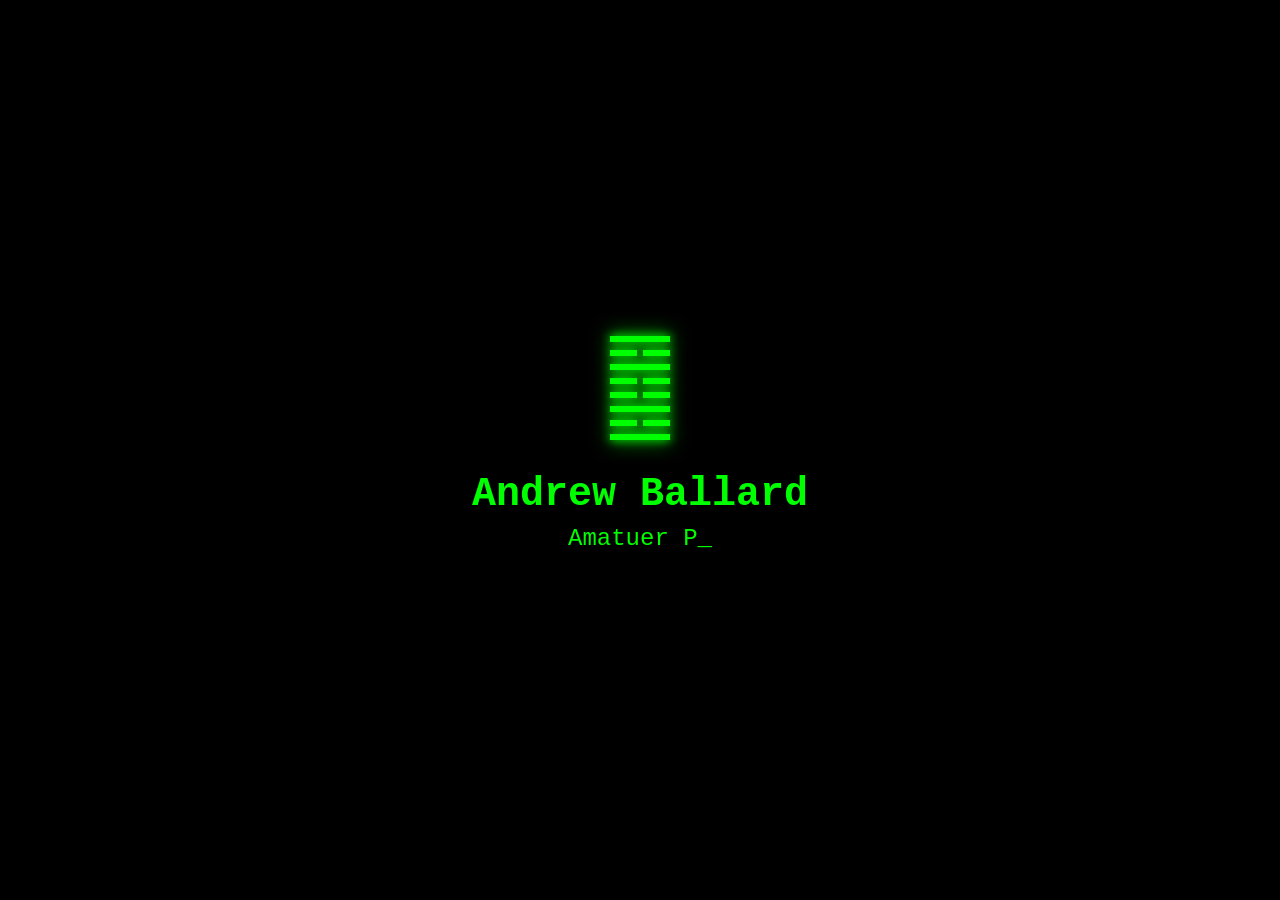
==== docs/index.html @ 02029ffd "- reorder to use docs/" ====
<!DOCTYPE html>
<html lang="en">
<head>
    <meta charset="UTF-8">
    <meta name="viewport" content="width=device-width, initial-scale=1.0">
    <title>Andrew Ballard</title>
    <link rel="stylesheet" href="style.css">
</head>
<body>
    <main>
        <div class="octogram">
            <div class="line zero"></div>
            <div class="line one"></div>
            <div class="line zero"></div>
            <div class="line one"></div>
            <div class="line one"></div>
            <div class="line zero"></div>
            <div class="line one"></div>
            <div class="line zero"></div>
        </div>
        <h1>Andrew Ballard</h1>
        <div class="nickname-container">
            <span id="nickname"></span><span class="cursor">_</span>
        </div>
    </main>

    <script>
        const nicknames = ["Amatuer Purveyor of Economics", "Bad Engineering " +
          "at it's finest", "Clueless", "Font of Depression", "Hang on to " +
          "your hats!"];
        let index = 0;
        let charIndex = 0;
        let isDeleting = false;
        const speed = 150;
        const delay = 2000;

        function type() {
            const current = nicknames[index];
            const display = document.getElementById("nickname");

            if (isDeleting) {
                charIndex--;
            } else {
                charIndex++;
            }

            display.textContent = current.substring(0, charIndex);

            let typeSpeed = speed;
            if (isDeleting) typeSpeed /= 2;

            if (!isDeleting && charIndex === current.length) {
                isDeleting = true;
                typeSpeed = delay;
            } else if (isDeleting && charIndex === 0) {
                isDeleting = false;
                index = (index + 1) % nicknames.length;
            }

            setTimeout(type, typeSpeed);
        }

        document.addEventListener("DOMContentLoaded", type);
    </script>
</body>
</html>
---- docs/style.css ----
body {
    background-color: black;
    color: #00ff00; /* Classic Terminal Green */
    font-family: "Courier New", Courier, monospace;
    display: flex;
    justify-content: center;
    align-items: center;
    height: 100vh;
    margin: 0;
    overflow: hidden;
}

main {
    text-align: center;
}

.octogram {
    display: flex;
    flex-direction: column;
    align-items: center;
    gap: 8px;
    margin-bottom: 2rem;
}

.line {
    height: 6px;
    width: 60px;
    background-color: #00ff00;
    box-shadow: 0 0 10px #00ff00, 0 0 20px #00ff00;
}

.one {
    background-color: transparent;
    box-shadow: none;
    display: flex;
    justify-content: space-between;
}

.one::before, .one::after {
    content: "";
    height: 100%;
    width: 45%;
    background-color: #00ff00;
    box-shadow: 0 0 10px #00ff00, 0 0 20px #00ff00;
}

h1 {
    font-size: 2.5rem;
    margin-bottom: 0.5rem;
}

.nickname-container {
    font-size: 1.5rem;
    min-height: 1.6em;
}

.cursor {
    animation: blink 1s infinite;
}

@keyframes blink {
    0%, 100% { opacity: 1; }
    50% { opacity: 0; }
}
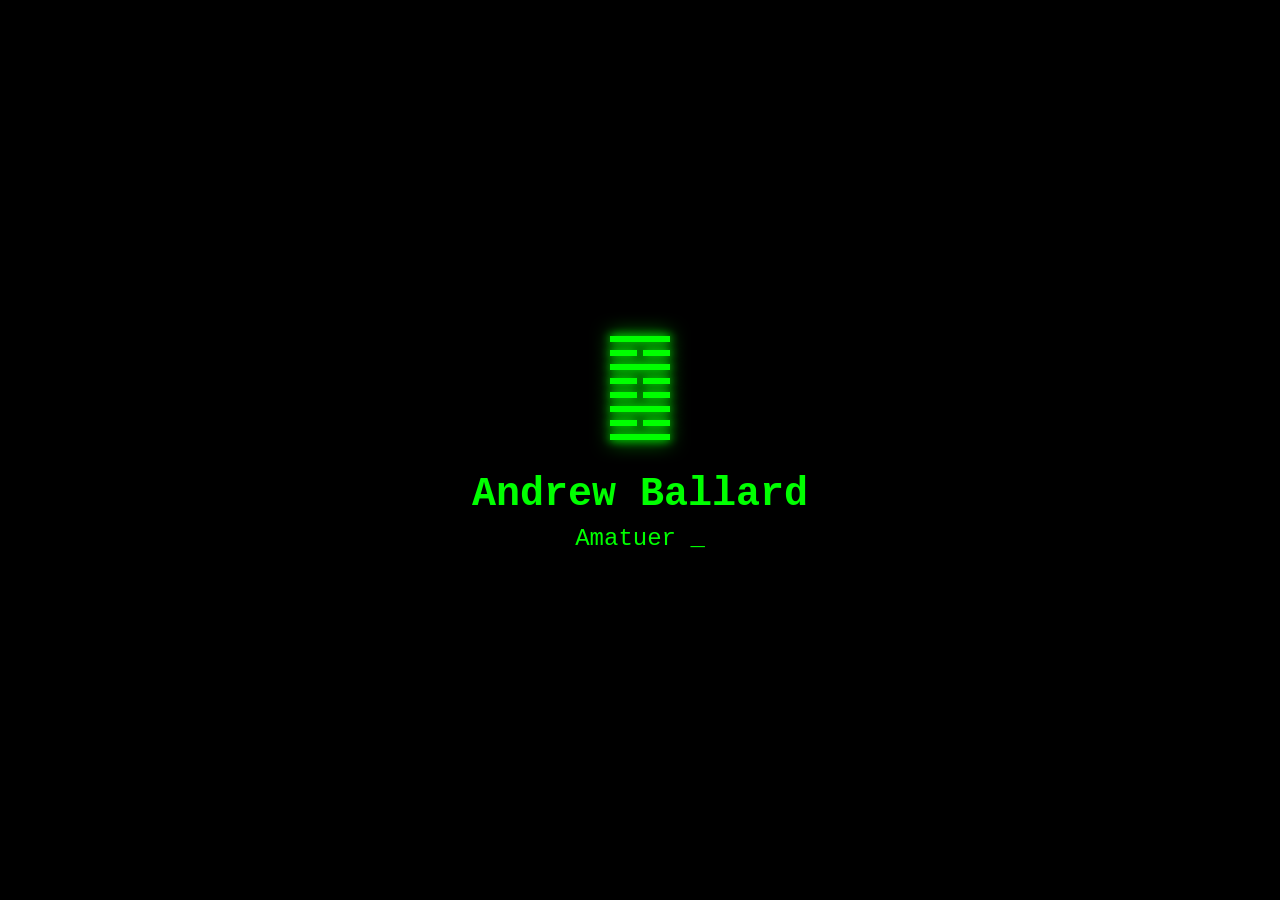
==== commit 784db681: "Update index.html I got called out for a typo already! Thanks Jimmy!" ====
--- a/docs/index.html
+++ b/docs/index.html
@@ -26,7 +26,7 @@
 
     <script>
         const nicknames = ["Amatuer Purveyor of Economics", "Bad Engineering " +
-          "at it's finest", "Clueless", "Font of Depression", "Hang on to " +
+          "at its finest", "Clueless", "Font of Depression", "Hang on to " +
           "your hats!"];
         let index = 0;
         let charIndex = 0;
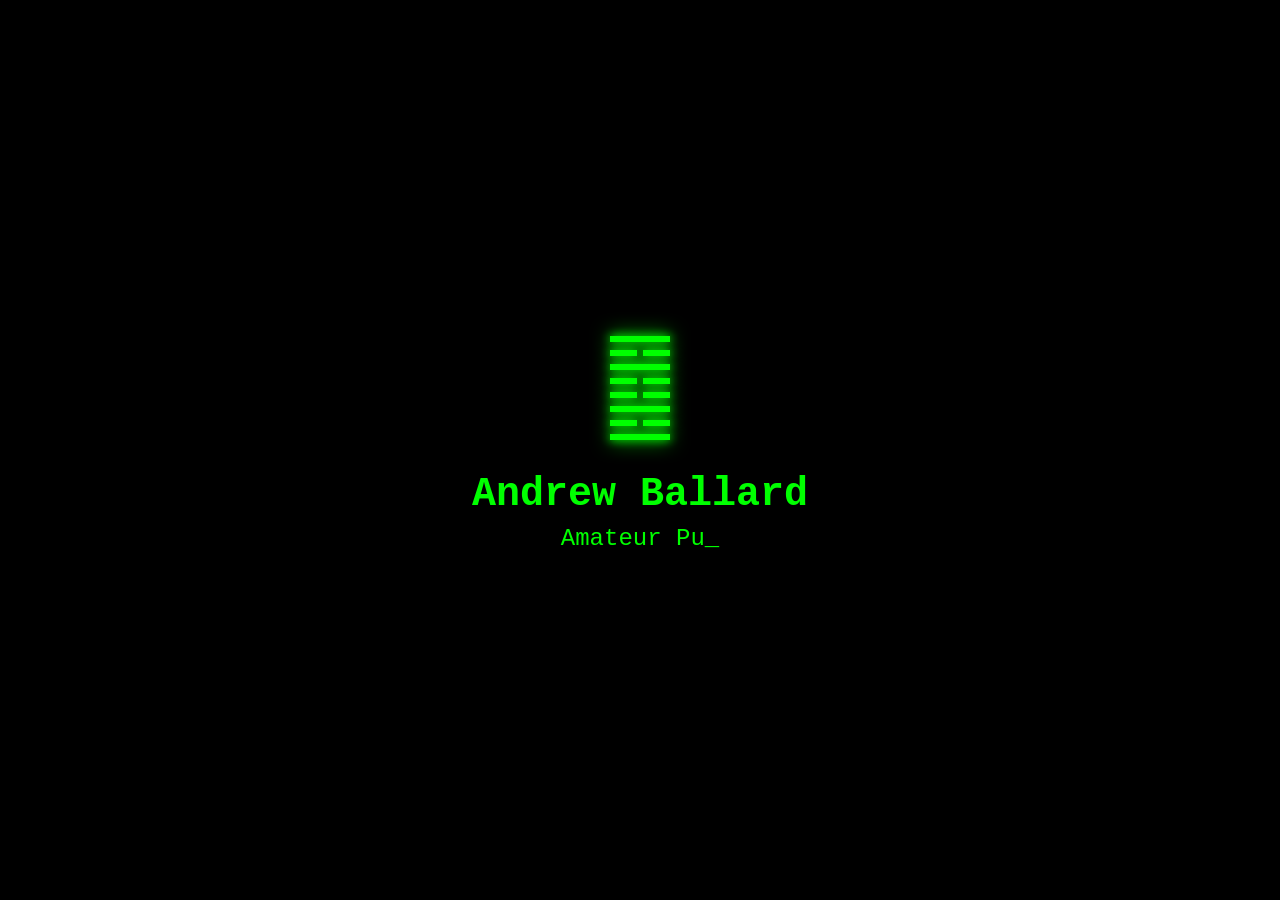
==== commit 5f9339fc: "Update index.html A 2nd typo already, Thanks Sam!" ====
--- a/docs/index.html
+++ b/docs/index.html
@@ -25,7 +25,7 @@
     </main>
 
     <script>
-        const nicknames = ["Amatuer Purveyor of Economics", "Bad Engineering " +
+        const nicknames = ["Amateur Purveyor of Economics", "Bad Engineering " +
           "at its finest", "Clueless", "Font of Depression", "Hang on to " +
           "your hats!"];
         let index = 0;
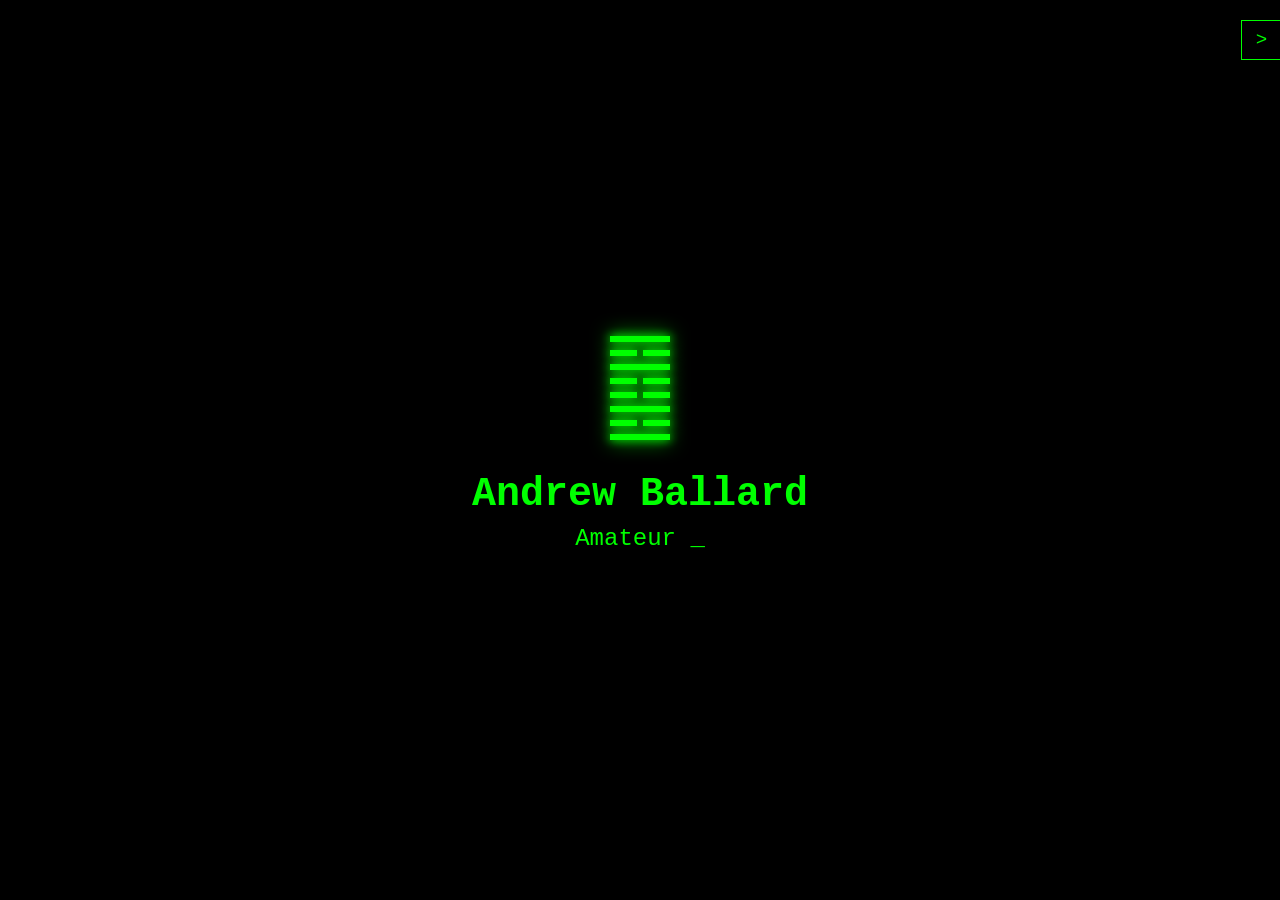
==== commit 40677ec1: "Adding the geo sim to the main site." ====
--- a/docs/index.html
+++ b/docs/index.html
@@ -23,6 +23,11 @@
             <span id="nickname"></span><span class="cursor">_</span>
         </div>
     </main>
+
+    <div id="sidebar" class="sidebar">
+        <button id="sidebar-toggle" class="sidebar-toggle">&gt;</button>
+        <a href="geometry-sim.html">// Geometry Sim</a>
+    </div>
 
     <script>
         const nicknames = ["Amateur Purveyor of Economics", "Bad Engineering " +
@@ -60,7 +65,21 @@
             setTimeout(type, typeSpeed);
         }
 
-        document.addEventListener("DOMContentLoaded", type);
+        document.addEventListener("DOMContentLoaded", () => {
+            type();
+
+            const sidebar = document.getElementById("sidebar");
+            const toggleBtn = document.getElementById("sidebar-toggle");
+
+            toggleBtn.addEventListener("click", () => {
+                sidebar.classList.toggle("expanded");
+                if (sidebar.classList.contains("expanded")) {
+                    toggleBtn.textContent = "_<";
+                } else {
+                    toggleBtn.textContent = ">";
+                }
+            });
+        });
     </script>
 </body>
 </html>
--- a/docs/style.css
+++ b/docs/style.css
@@ -1,6 +1,6 @@
 body {
     background-color: black;
-    color: #00ff00; /* Classic Terminal Green */
+    color: #00ff00;
     font-family: "Courier New", Courier, monospace;
     display: flex;
     justify-content: center;
@@ -62,3 +62,52 @@
     0%, 100% { opacity: 1; }
     50% { opacity: 0; }
 }
+
+.sidebar {
+    position: fixed;
+    right: 0;
+    top: 0;
+    height: 100%;
+    width: 200px;
+    background: rgba(0, 0, 0, 0.8);
+    border-left: 1px solid #00ff00;
+    transform: translateX(100%);
+    transition: transform 0.3s;
+    z-index: 1000;
+    display: flex;
+    flex-direction: column;
+    justify-content: center;
+    align-items: center;
+    gap: 20px;
+}
+
+.sidebar.expanded {
+    transform: translateX(0);
+}
+
+.sidebar-toggle {
+    position: absolute;
+    left: -40px;
+    top: 20px;
+    width: 40px;
+    height: 40px;
+    background: black;
+    color: #00ff00;
+    border: 1px solid #00ff00;
+    border-right: none;
+    font-family: inherit;
+    font-size: 1.2rem;
+    cursor: pointer;
+    display: flex;
+    align-items: center;
+    justify-content: center;
+}
+
+.sidebar a {
+    color: #00ff00;
+    text-decoration: none;
+}
+
+.sidebar a:hover {
+    text-decoration: underline;
+}
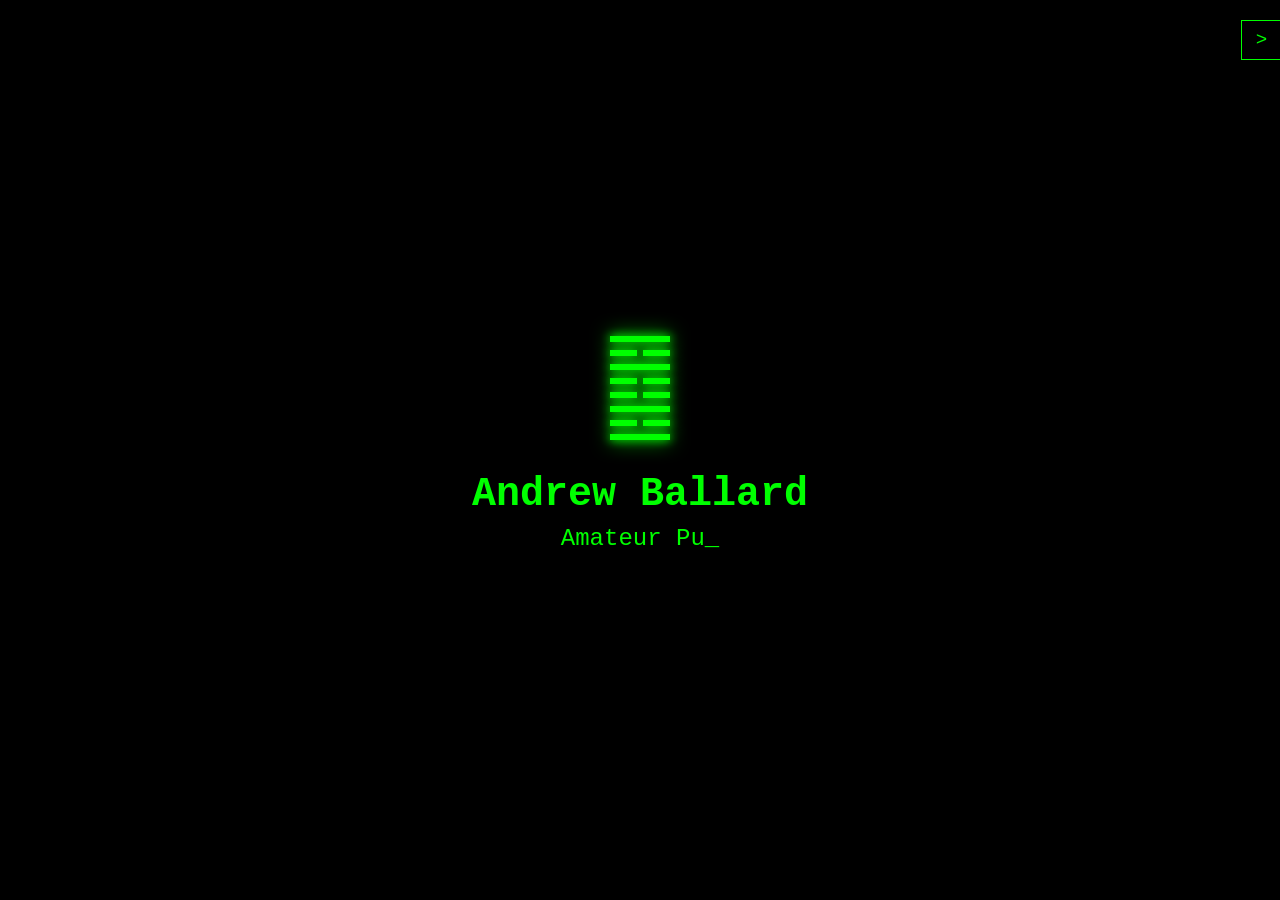
==== commit d9678832: "Add files via upload" ====
--- a/docs/index.html
+++ b/docs/index.html
@@ -32,7 +32,7 @@
     <script>
         const nicknames = ["Amateur Purveyor of Economics", "Bad Engineering " +
           "at its finest", "Clueless", "Font of Depression", "Hang on to " +
-          "your hats!"];
+          "your hats!", "☦"];
         let index = 0;
         let charIndex = 0;
         let isDeleting = false;
